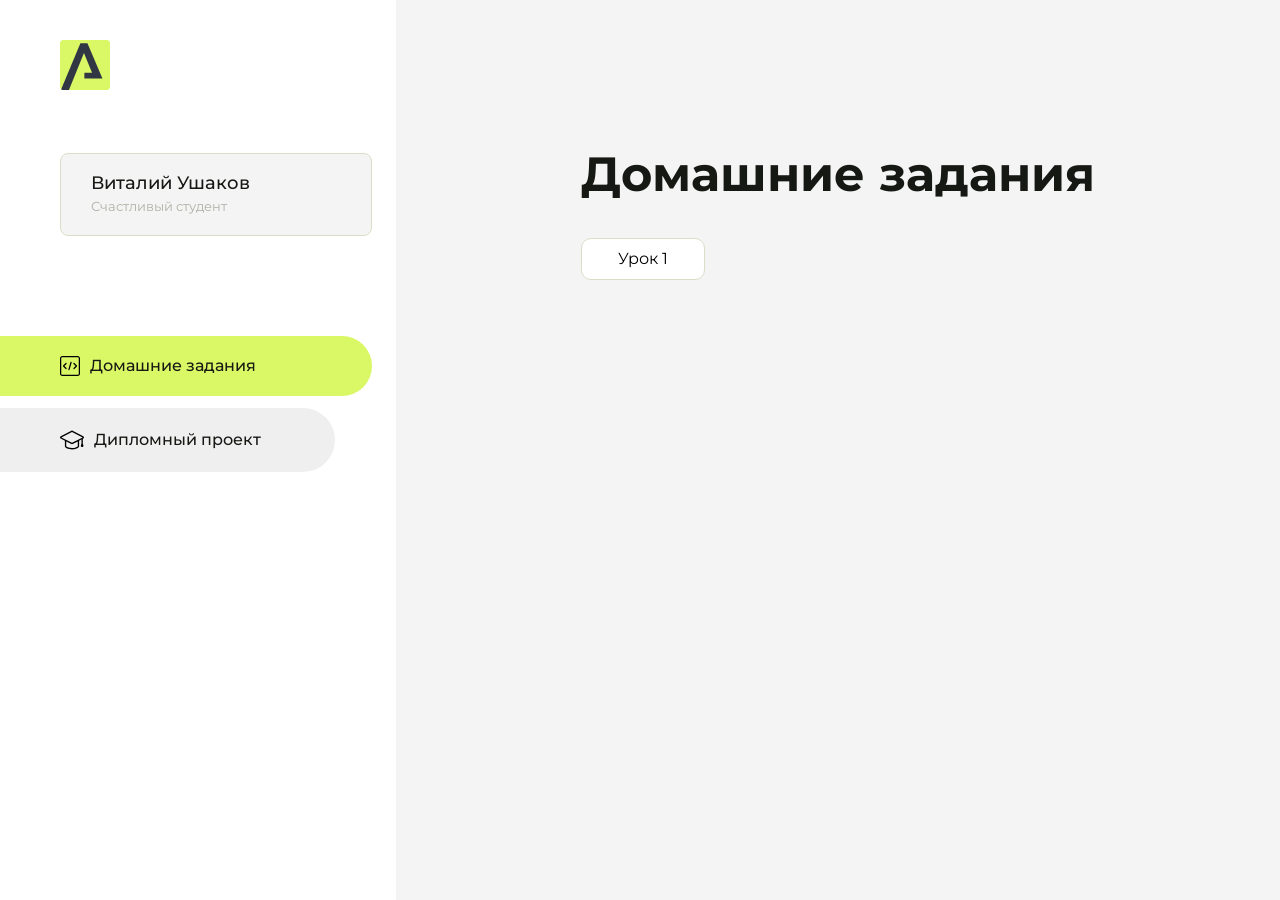
==== index.html @ fafcef97 "Add files via upload" ====
<!DOCTYPE html>
<html lang="en">
<head>
    <meta charset="UTF-8">
    <meta name="viewport" content="width=device-width, initial-scale=1.0">
    <title>Домашняя работа</title>
    <link rel="shortcut icon" href="src/logo.ico" type="image/x-icon">
    <link rel="preconnect" href="https://fonts.googleapis.com">
    <link rel="preconnect" href="https://fonts.gstatic.com" crossorigin>
    <link href="https://fonts.googleapis.com/css2?family=Montserrat:wght@400;500;700&family=Rubik:wght@500&display=swap"
          rel="stylesheet">
    <link rel="stylesheet" href="src/style.css">
</head>
<body id="body">
<div class="overlay" id="overlay"></div>
<div class="layout">
    <div class="burger" id="burger">
        <svg viewBox="0 0 24 24" fill="none" xmlns="http://www.w3.org/2000/svg">
            <g id="SVGRepo_bgCarrier" stroke-width="0"></g>
            <g id="SVGRepo_tracerCarrier" stroke-linecap="round" stroke-linejoin="round"></g>
            <g id="SVGRepo_iconCarrier">
                <path d="M4 18L20 18" stroke="#DAF765" stroke-width="2" stroke-linecap="round"></path>
                <path d="M4 12L20 12" stroke="#DAF765" stroke-width="2" stroke-linecap="round"></path>
                <path d="M4 6L20 6" stroke="#DAF765" stroke-width="2" stroke-linecap="round"></path>
            </g>
        </svg>
    </div>
    <aside class="sidebar" id="sidebar">
        <div class="sidebar__inner">
            <div class="logo">
                <svg width="50" height="50" viewBox="0 0 50 50" fill="none" xmlns="http://www.w3.org/2000/svg">
                    <g clip-path="url(#clip0_513_74730)">
                        <path d="M46.17 -0.257004H3.83C1.57281 -0.257004 -0.257 1.57281 -0.257 3.83V46.17C-0.257 48.4272 1.57281 50.257 3.83 50.257H46.17C48.4272 50.257 50.257 48.4272 50.257 46.17V3.83C50.257 1.57281 48.4272 -0.257004 46.17 -0.257004Z"
                              fill="#DAF765"/>
                        <path d="M24.375 38.4H42.461L27.441 3.1585H20.4355C20.4355 3.1585 6.7895 35.881 1.1945 49.294C2.015 50.0275 3.0945 50.257 3.6945 50.257H8.8445L23.954 13.07L32.0465 32.8285H24.375V38.4Z"
                              fill="#323843"/>
                    </g>
                    <defs>
                        <clipPath id="clip0_513_74730">
                            <rect width="50" height="50" fill="white"/>
                        </clipPath>
                    </defs>
                </svg>
            </div>
            <div class="sidebar__user">
                <div class="sidebar__name">Виталий Ушаков</div>
                <div class="sidebar__text">Счастливый студент</div>
            </div>
            <div class="sidebar__tabs">
                <div class="sidebar__item">
                    <button class="sidebar__button active" id="tasks">
                        <svg xmlns="http://www.w3.org/2000/svg" width="20" height="20" viewBox="0 0 20 20" fill="none">
                            <g clip-path="url(#clip0_704_74543)">
                                <path d="M17.7083 20H2.29167C1.0275 20 0 18.9725 0 17.7083V2.29167C0 1.0275 1.0275 0 2.29167 0H17.7083C18.9725 0 20 1.0275 20 2.29167V17.7083C20 18.9725 18.9725 20 17.7083 20ZM2.29167 1.25C1.7175 1.25 1.25 1.7175 1.25 2.29167V17.7083C1.25 18.2825 1.7175 18.75 2.29167 18.75H17.7083C18.2825 18.75 18.75 18.2825 18.75 17.7083V2.29167C18.75 1.7175 18.2825 1.25 17.7083 1.25H2.29167Z"
                                      fill="black"/>
                                <path d="M6.04167 13.125C5.88167 13.125 5.72167 13.0642 5.6 12.9417L3.1 10.4417C2.85583 10.1975 2.85583 9.80167 3.1 9.5575L5.6 7.0575C5.84417 6.81333 6.24 6.81333 6.48417 7.0575C6.72833 7.30167 6.72833 7.6975 6.48417 7.94167L4.42583 10L6.48417 12.0583C6.72833 12.3025 6.72833 12.6983 6.48417 12.9425C6.36167 13.0642 6.20167 13.125 6.04167 13.125Z"
                                      fill="black"/>
                                <path d="M8.95833 14.1667C8.9 14.1667 8.84 14.1583 8.78167 14.1417C8.45083 14.0442 8.26083 13.6967 8.35833 13.3658L10.4417 6.28251C10.5392 5.95084 10.8892 5.76417 11.2175 5.85917C11.5483 5.95667 11.7383 6.30417 11.6408 6.63501L9.5575 13.7183C9.47833 13.9908 9.22833 14.1667 8.95833 14.1667Z"
                                      fill="black"/>
                                <path d="M13.9583 13.125C13.7983 13.125 13.6383 13.0642 13.5167 12.9417C13.2725 12.6975 13.2725 12.3017 13.5167 12.0575L15.575 9.99916L13.5167 7.94083C13.2725 7.69666 13.2725 7.30083 13.5167 7.05666C13.7608 6.81249 14.1567 6.81249 14.4008 7.05666L16.9008 9.55666C17.145 9.80083 17.145 10.1967 16.9008 10.4408L14.4008 12.9408C14.2783 13.0642 14.1183 13.125 13.9583 13.125Z"
                                      fill="black"/>
                            </g>
                            <defs>
                                <clipPath id="clip0_704_74543">
                                    <rect width="20" height="20" fill="white"/>
                                </clipPath>
                            </defs>
                        </svg>
                        <span>Домашние задания</span></button>
                </div>
                <div class="sidebar__item">
                    <button class="sidebar__button" id="diplom">
                        <svg xmlns="http://www.w3.org/2000/svg" width="24" height="24" viewBox="0 0 24 24" fill="none">
                            <g clip-path="url(#clip0_704_74553)">
                                <path d="M23.2628 10.5971C23.7176 10.365 24 9.90375 24 9.39337C24 8.883 23.7176 8.42175 23.2628 8.18962L12.6135 2.75362C12.2291 2.55824 11.7705 2.55787 11.3854 2.75399L0.736875 8.19C0.282375 8.42175 0 8.883 0 9.39337C0 9.90375 0.282375 10.365 0.736875 10.5971L4.89038 12.7177V18.2074C4.89038 19.8154 8.412 21.393 12 21.393C15.5884 21.393 19.1096 19.815 19.1096 18.2074V12.7174L21.4609 11.517V15.8017L20.901 17.2305C20.7409 17.6389 20.7934 18.0994 21.0405 18.4616C21.2876 18.8246 21.6979 19.041 22.1366 19.041C22.5754 19.041 22.9852 18.8246 23.2324 18.462C23.4795 18.099 23.532 17.6385 23.3719 17.2301L22.8124 15.8021V10.827L23.2628 10.5971ZM17.7623 18.1721C17.6198 18.6375 15.3491 20.0419 12 20.0419C8.65088 20.0419 6.38025 18.6375 6.2415 18.2074V12.3037L6.23887 12.3019C6.23812 12.057 6.1065 11.8207 5.87325 11.7019L1.3515 9.39337L12 3.95737L22.6489 9.39337L12 14.8294L5.87325 11.7019C5.54063 11.5331 4.6695 11.6674 4.5 12C4.33012 12.3322 4.55813 12.5479 4.89038 12.7177L11.3857 16.0331C11.5781 16.1314 11.7889 16.1805 12 16.1805C12.2107 16.1805 12.4222 16.1314 12.6146 16.0331L17.7593 13.407L17.7623 18.1721Z"
                                      fill="black"/>
                            </g>
                            <defs>
                                <clipPath id="clip0_704_74553">
                                    <rect width="24" height="24" fill="white"/>
                                </clipPath>
                            </defs>
                        </svg>
                        <span>Дипломный проект</span></button>
                </div>
            </div>
        </div>

    </aside>
    <div class="content">
        <div class="container">
            <div class="content__block" id="tasksBlock">
                <div class="content__title">Домашние задания</div>
                <ul class="content__list">
                    <li class="content__list-item">
                        <a href="lesson1/index.html">Урок 1</a>
                    </li>
                </ul>
            </div>
            <div class="content__block hidden" id="diplomBlock">
                <div class="content__title">Дипломный проект</div>
                <div class="content__list-diplom">
                    <a href="ПАПКА-С-НОМЕРОМ-УРОКА">Ссылка на ДЗ</a>
                </div>
                <div class="content__decor">
                    <div class="content__decor-text">Давай проверим, чему ты научился!</div>
                    <div class="content__decor-img">
                        <img src="src/decor.png" alt="decor">
                    </div>
                </div>
            </div>
        </div>
    </div>
</div>
<script src="src/index.js"></script>
</body>
</html>
---- src/style.css ----
*{padding: 0;margin: 0;border: 0;}
*,*:before,*:after{-webkit-box-sizing: border-box;box-sizing: border-box;}
:focus,:active{outline: none;}
a:focus,a:active{outline: none;}
nav,footer,header,aside{display: block;}
html,body{
    height:100%;width:100%;
    font-size:100%;line-height:1;-ms-text-size-adjust:100%;-moz-text-size-adjust:100%;-webkit-text-size-adjust:100%;}
input,button,textarea{font-family:inherit;}
input::-ms-clear{display: none;}
button{cursor: pointer;}
button::-moz-focus-inner{padding:0;border:0;}
a,a:visited{text-decoration: none;}
a:hover{text-decoration: none;}
ul li{list-style: none;}
img{vertical-align: top;}
h1,h2,h3,h4,h5,h6{font-size:inherit;font-weight: inherit;}
a{color:inherit;}



body {
    font-family: "Montserrat",SansSerif;
    color: black;
}

body.overflow {
    overflow: hidden;
}



.layout {
    display: -webkit-box;
    display: -ms-flexbox;
    display: flex;
    min-height: 100vh;
}

.sidebar {
    padding: 40px 24px 40px 0;
    -ms-flex-negative: 0;
    flex-shrink: 0;
    background-color: white;
}



.content {
    -webkit-box-flex: 1;
    -ms-flex-positive: 1;
    flex-grow: 1;
    background-color: #F4F4F4;
}

.container {
    display: -webkit-box;
    display: -ms-flexbox;
    display: flex;
    -webkit-box-orient: vertical;
    -webkit-box-direction: normal;
    -ms-flex-direction: column;
    flex-direction: column;
    -webkit-box-pack: center;
    -ms-flex-pack: center;
    justify-content: center;
    -webkit-box-align: center;
    -ms-flex-align: center;
    align-items: center;
    padding: 150px 60px 80px 60px;
}


.logo {
    margin-left: 60px;
    margin-bottom: 60px;
}

.sidebar__user {
    background-color: #F4F4F4;
    padding: 20px 30px;
    margin-left: 60px;
    margin-bottom: 100px;
    border-radius: 8px;
    border: 1px solid #DADEC9;
}

.sidebar__name {
    color:#161814;
    font-size: 18px;
    font-weight: 500;
    margin-bottom: 6px;
}

.sidebar__text {
    color: #AFB1A7;
    font-size: 13px;
    font-weight: 400;
    line-height: 130%; /* 16.9px */
}

.sidebar__item {
    width: 372px;
}

.sidebar__button {
    display: -webkit-box;
    display: -ms-flexbox;
    display: flex;
    -webkit-box-align: center;
    -ms-flex-align: center;
    align-items: center;
    gap: 10px;
    padding: 20px 60px;
    margin-bottom: 12px;
    border-radius: 0px 100px 100px 0px;
    -webkit-transition: all .5s;
    -o-transition: all .5s;
    transition: all .5s;
    cursor: pointer;
    width: 90%;
    color:#161814;
    font-size: 16px;
    font-weight: 500;
}

.sidebar__button.active , .sidebar__button:hover {
    width: 100%;
    background-color: #DAF765;
}


.content__title {
    color: #161814;
    font-size: 48px;
    font-weight: 700;
    margin-bottom: 40px;
}

.content__list {
    display: -webkit-box;
    display: -ms-flexbox;
    display: flex;
    -webkit-box-align: center;
    -ms-flex-align: center;
    align-items: center;
    -ms-flex-wrap: wrap;
    flex-wrap: wrap;
    gap: 20px;
}



.content__list-item  {
    cursor: pointer;
    padding: 12px 18px;
    background-color: #fff;
    border-radius: 10px;
    border: 1px solid #DADEC9;
    -webkit-transition: all .3s;
    -o-transition: all .3s;
    transition: all .3s;
}

.content__list-item:hover,.content__list-diplom:hover {
    background-color: #AFB1A7;
}

li a {
    padding: 12px 18px;

}


.content__list-diplom {
    -webkit-transition: all .3s;
    -o-transition: all .3s;
    transition: all .3s;
    display: inline-block;
    padding: 12px 18px;
    background-color: #fff;
    border-radius: 10px;
    border: 1px solid #DADEC9;
}

.content__decor {
    display: -webkit-box;
    display: -ms-flexbox;
    display: flex;
    -webkit-box-align: center;
    -ms-flex-align: center;
    align-items: center;
}

.content__decor-text {
    color:#BEDD44;
    font-size: 36px;
    font-weight: 700;
    line-height: 110%; /* 39.6px */
}

.content__block {
    max-width: 1200px;
}

.content__block.hidden {
    display: none;
}

.content__decor-img img{
    width: 100%;
}

.burger {
    display: none;
    padding: 5px;
    position: fixed;
    top: 3%;
    right: 7%;
    width: 40px;
    height: 40px;
    background-color: #161814;
    border-radius: 50%;
    z-index: 10;
    border: 1px solid #DAF765;
}

@media (max-width: 768px) {
    .burger {
        display: block;
    }

    .sidebar {
        -webkit-transition: all .3s;
        -o-transition: all .3s;
        transition: all .3s;
        -webkit-transform: translateX(-100%);
        -ms-transform: translateX(-100%);
        transform: translateX(-100%);
        position: fixed;
        top: 0;
        left: 0;
        bottom: 0;
        z-index: 5;
    }

    .sidebar.show {
        -webkit-transform: translateX(0%);
        -ms-transform: translateX(0%);
        transform: translateX(0%);
    }

    .overlay {
        opacity: 0;
        pointer-events: none;
        -webkit-transition: all .3s;
        -o-transition: all .3s;
        transition: all .3s;
        position: absolute;
        top: 0;
        right: 0;
        left: 0;
        bottom: 0;
        z-index: 3;
        background-color: #000000e0;
    }

    .overlay.show {
        opacity: 1;
        pointer-events: all;
    }

    .container {
        padding: 40px 20px;
        min-height: 100%;
    }

    .content__decor {
        margin-top: 20px;
        -webkit-box-orient: vertical;
        -webkit-box-direction: normal;
        -ms-flex-direction: column;
        flex-direction: column;
    }
}

@media (max-width: 400px) {
    .sidebar__user {
        margin-left: 0;
    }
}
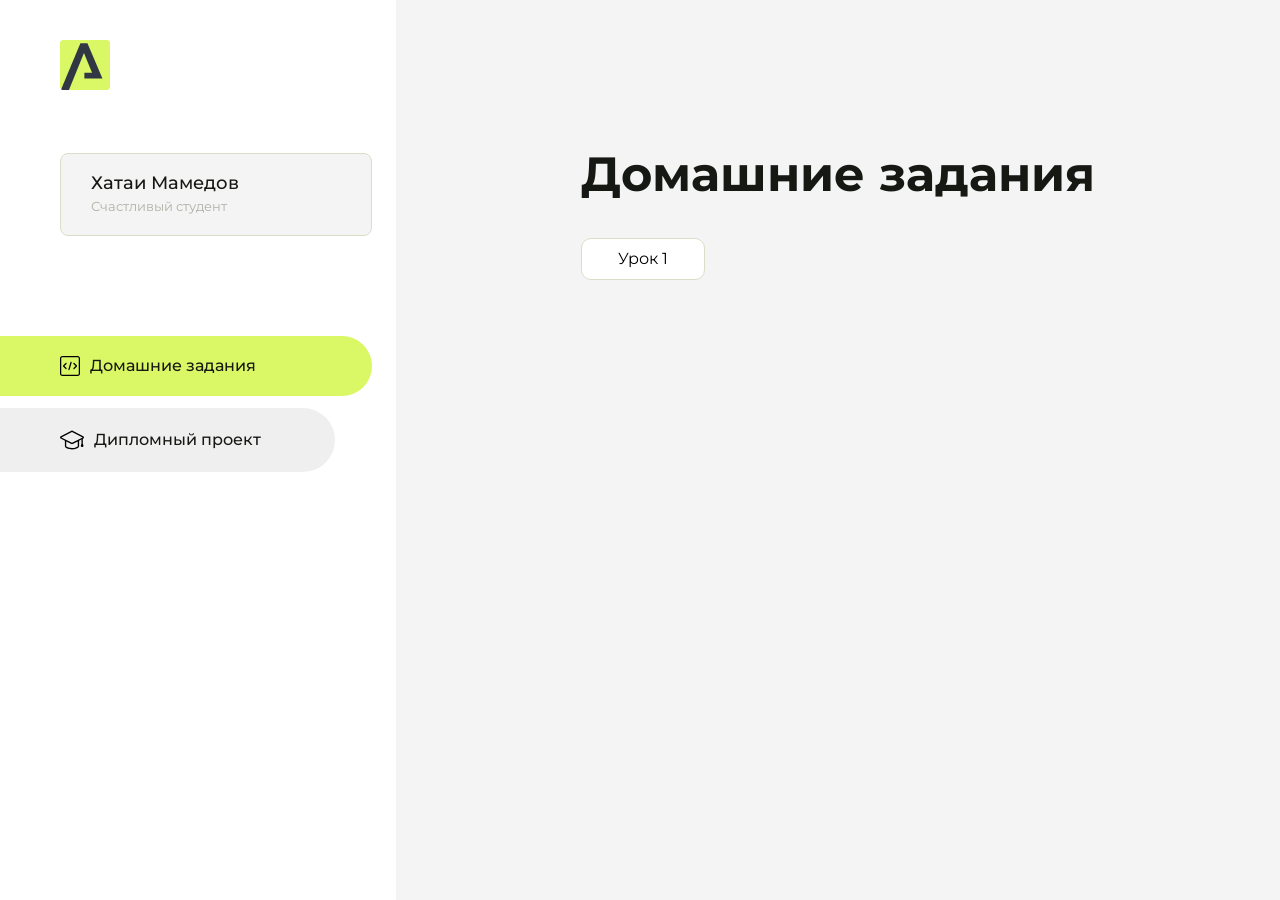
==== commit 5e448dc3: "Update index.html" ====
--- a/index.html
+++ b/index.html
@@ -43,7 +43,7 @@
                 </svg>
             </div>
             <div class="sidebar__user">
-                <div class="sidebar__name">Виталий Ушаков</div>
+                <div class="sidebar__name">Хатаи Мамедов</div>
                 <div class="sidebar__text">Счастливый студент</div>
             </div>
             <div class="sidebar__tabs">
